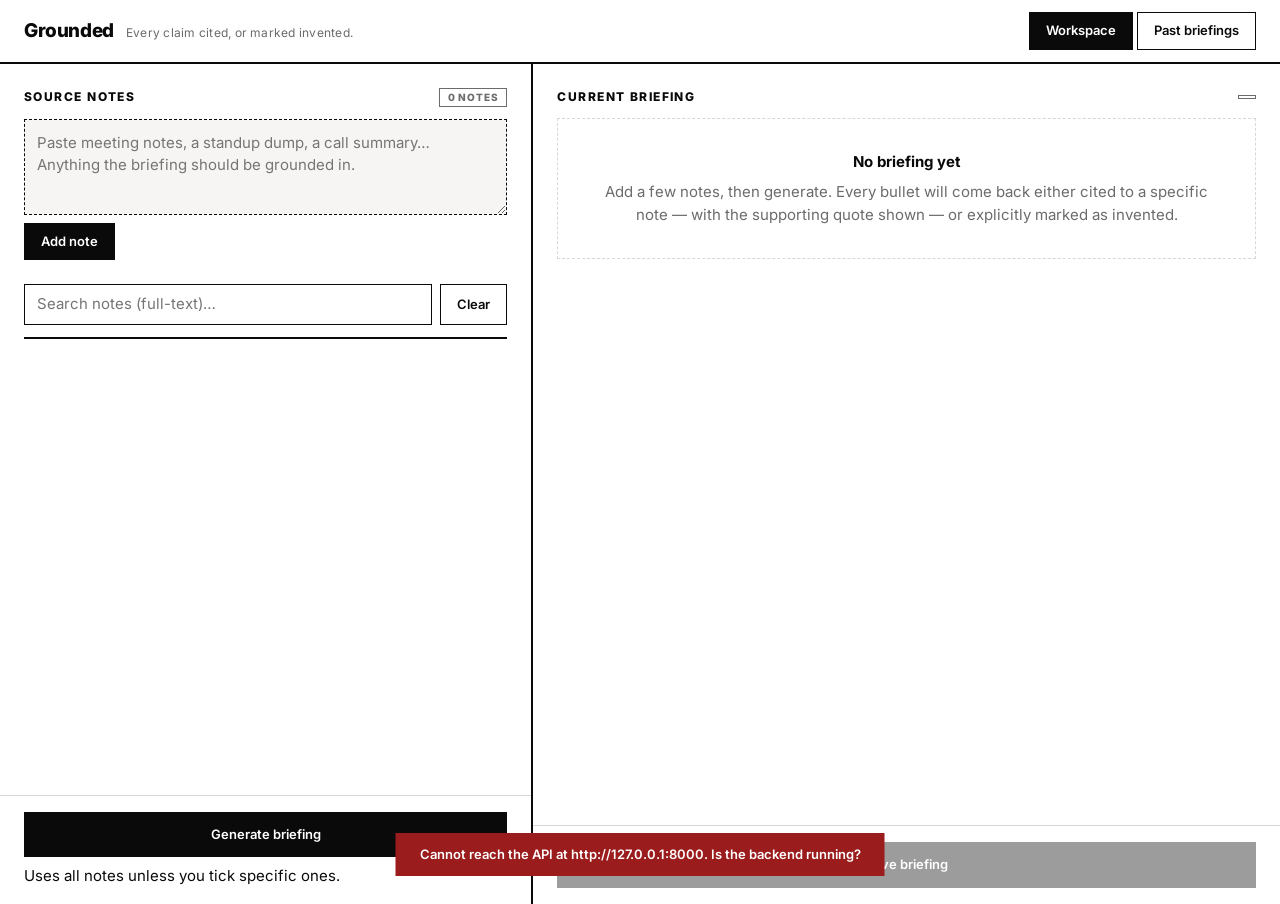
==== app/frontend/index.html @ cf1dec24 "Replace Flask prototype with verified-citation rewrite" ====
<!DOCTYPE html>
<html lang="en">
<head>
  <meta charset="UTF-8" />
  <meta name="viewport" content="width=device-width, initial-scale=1" />
  <title>Grounded — verified briefings from your notes</title>
  <link rel="preconnect" href="https://fonts.googleapis.com" />
  <link rel="preconnect" href="https://fonts.gstatic.com" crossorigin />
  <link href="https://fonts.googleapis.com/css2?family=Inter:wght@400;600;700;800&display=swap" rel="stylesheet" />
  <link rel="stylesheet" href="./styles.css" />
</head>
<body>
  <header class="masthead">
    <div class="brand">
      <h1>Grounded</h1>
      <span class="tagline">Every claim cited, or marked invented.</span>
    </div>
    <nav aria-label="Primary">
      <button class="tab" id="tab-workspace" aria-current="page">Workspace</button>
      <button class="tab" id="tab-history">Past briefings</button>
    </nav>
  </header>

  <!-- ======================= WORKSPACE ======================= -->
  <main class="layout" id="view-workspace">
    <section class="pane" aria-labelledby="notes-heading">
      <div class="pane-head">
        <h2 id="notes-heading">Source notes</h2>
        <span class="badge badge-plain" id="note-count">0 notes</span>
      </div>

      <div class="pane-body">
        <form class="composer" id="note-form">
          <label class="sr-only" for="note-input">Paste or type a note</label>
          <textarea id="note-input" placeholder="Paste meeting notes, a standup dump, a call summary… Anything the briefing should be grounded in."></textarea>
          <div class="composer-actions">
            <button type="submit" class="btn btn-primary">Add note</button>
            <span class="tagline" id="composer-hint"></span>
          </div>
        </form>

        <div class="searchbar">
          <label class="sr-only" for="note-search">Search notes</label>
          <input id="note-search" type="search" placeholder="Search notes (full-text)…" />
          <button class="btn" id="search-clear" type="button">Clear</button>
        </div>

        <ul class="note-list" id="note-list"></ul>
      </div>

      <div class="pane-foot">
        <button class="btn btn-primary btn-block" id="generate-btn">Generate briefing</button>
        <p class="tagline" id="generate-hint" style="margin:8px 0 0">
          Uses all notes unless you tick specific ones.
        </p>
      </div>
    </section>

    <section class="pane" aria-labelledby="briefing-heading">
      <div class="pane-head">
        <h2 id="briefing-heading">Current briefing</h2>
        <span class="badge badge-plain" id="briefing-model"></span>
      </div>
      <div class="pane-body" id="briefing-body">
        <div class="empty">
          <strong>No briefing yet</strong>
          Add a few notes, then generate. Every bullet will come back either cited
          to a specific note — with the supporting quote shown — or explicitly
          marked as invented.
        </div>
      </div>
      <div class="pane-foot">
        <button class="btn btn-primary btn-block" id="save-btn" disabled>Save briefing</button>
      </div>
    </section>
  </main>

  <!-- ======================= HISTORY ======================= -->
  <main id="view-history" hidden>
    <div class="pane">
      <div class="pane-head"><h2>Past briefings</h2></div>
      <div class="pane-body">
        <ul class="history-list" id="history-list"></ul>
      </div>
    </div>
  </main>

  <script src="./config.js"></script>
  <script src="./app.js"></script>
</body>
</html>
---- app/frontend/styles.css ----
/* Grounded — design tokens and components.
   Hand-written CSS, no framework. Editorial/brutalist: heavy rules, strong type
   hierarchy, generous whitespace. Provenance is never signalled by colour alone —
   every state carries a text label and a distinct border treatment, so it survives
   greyscale printing and colour-blind readers. */

:root {
  --ink: #0a0a0a;
  --ink-2: #3d3d3d;
  --ink-3: #6b6b6b;
  --paper: #ffffff;
  --paper-2: #f6f5f3;
  --paper-3: #ecebe7;
  --rule: #0a0a0a;
  --rule-soft: #d9d7d2;

  --cited: #0b5d3b;
  --cited-bg: #e8f3ed;
  --invented: #8a5a00;
  --invented-bg: #fdf4e3;
  --alert: #9b1c1c;
  --alert-bg: #fdecec;

  --sp-1: 4px;  --sp-2: 8px;  --sp-3: 12px; --sp-4: 16px;
  --sp-5: 24px; --sp-6: 32px; --sp-7: 48px;

  --sans: "Inter", ui-sans-serif, system-ui, -apple-system, "Segoe UI", Roboto, sans-serif;
  --mono: ui-monospace, "SF Mono", "Cascadia Mono", Menlo, Consolas, monospace;
}

@media (prefers-color-scheme: dark) {
  :root {
    --ink: #f2f1ee; --ink-2: #c9c7c1; --ink-3: #918f89;
    --paper: #121211; --paper-2: #1b1b19; --paper-3: #242422;
    --rule: #f2f1ee; --rule-soft: #3a3a37;
    --cited: #6ee7a8; --cited-bg: #12241c;
    --invented: #f0b95c; --invented-bg: #2a2115;
    --alert: #f8877f; --alert-bg: #2c1614;
  }
}

* { box-sizing: border-box; }

body {
  margin: 0;
  font-family: var(--sans);
  color: var(--ink);
  background: var(--paper);
  -webkit-font-smoothing: antialiased;
  font-size: 15px;
  line-height: 1.5;
}

button, input, textarea { font: inherit; color: inherit; }

:focus-visible {
  outline: 3px solid var(--ink);
  outline-offset: 2px;
}

.sr-only {
  position: absolute; width: 1px; height: 1px; padding: 0; margin: -1px;
  overflow: hidden; clip: rect(0 0 0 0); white-space: nowrap; border: 0;
}

/* ---------------------------------------------------------------- app chrome */

.masthead {
  display: flex; align-items: center; justify-content: space-between;
  gap: var(--sp-4);
  padding: var(--sp-3) var(--sp-5);
  border-bottom: 2px solid var(--rule);
  flex-wrap: wrap;
}
.brand { display: flex; align-items: baseline; gap: var(--sp-3); }
.brand h1 {
  font-size: 19px; font-weight: 800; letter-spacing: -0.02em; margin: 0;
}
.brand .tagline {
  font-size: 12px; color: var(--ink-3); letter-spacing: 0.02em;
}
.masthead nav { display: flex; gap: var(--sp-1); }

.tab {
  border: 1.5px solid var(--rule); background: var(--paper);
  padding: var(--sp-2) var(--sp-4); font-size: 13px; font-weight: 600;
  cursor: pointer;
}
.tab[aria-current="page"] { background: var(--ink); color: var(--paper); }

.layout {
  display: grid;
  grid-template-columns: minmax(0, 5fr) minmax(0, 7fr);
  min-height: calc(100vh - 60px);
}
.layout > .pane:first-child { border-right: 2px solid var(--rule); }

@media (max-width: 900px) {
  .layout { grid-template-columns: 1fr; }
  .layout > .pane:first-child {
    border-right: 0; border-bottom: 2px solid var(--rule);
  }
}

.pane { display: flex; flex-direction: column; min-width: 0; }
.pane-head {
  display: flex; align-items: center; justify-content: space-between;
  gap: var(--sp-3); padding: var(--sp-5) var(--sp-5) var(--sp-3);
}
.pane-head h2 {
  margin: 0; font-size: 12px; font-weight: 800;
  letter-spacing: 0.12em; text-transform: uppercase;
}
.pane-body { flex: 1; overflow-y: auto; padding: 0 var(--sp-5) var(--sp-5); }
.pane-foot { padding: var(--sp-4) var(--sp-5); border-top: 1px solid var(--rule-soft); }

/* -------------------------------------------------------------------- buttons */

.btn {
  border: 1.5px solid var(--rule); background: var(--paper); color: var(--ink);
  padding: var(--sp-2) var(--sp-4); font-size: 13px; font-weight: 600;
  cursor: pointer; white-space: nowrap;
}
.btn:hover:not(:disabled) { background: var(--paper-3); }
.btn:disabled { opacity: 0.4; cursor: not-allowed; }
.btn-primary { background: var(--ink); color: var(--paper); border-color: var(--ink); }
.btn-primary:hover:not(:disabled) { opacity: 0.85; background: var(--ink); }
.btn-block { width: 100%; justify-content: center; padding: var(--sp-3); }
.btn-sm { padding: 3px var(--sp-2); font-size: 11px; font-weight: 700; }
.btn[aria-pressed="true"] { background: var(--ink); color: var(--paper); }

/* ---------------------------------------------------------------------- notes */

.composer { display: flex; flex-direction: column; gap: var(--sp-2); margin-bottom: var(--sp-5); }
.composer textarea {
  width: 100%; min-height: 96px; resize: vertical;
  border: 1.5px dashed var(--rule); background: var(--paper-2);
  padding: var(--sp-3); border-radius: 0;
}
.composer textarea:focus { border-style: solid; background: var(--paper); }
.composer-actions { display: flex; gap: var(--sp-2); align-items: center; }

.searchbar { display: flex; gap: var(--sp-2); margin-bottom: var(--sp-3); }
.searchbar input {
  flex: 1; border: 1.5px solid var(--rule); background: var(--paper);
  padding: var(--sp-2) var(--sp-3);
}

.note-list { list-style: none; margin: 0; padding: 0; border: 1.5px solid var(--rule); }
.note-item {
  display: flex; gap: var(--sp-3); padding: var(--sp-3);
  border-bottom: 1px solid var(--rule-soft);
}
.note-item:last-child { border-bottom: 0; }
.note-item.is-selected { background: var(--paper-2); }
.note-item input[type="checkbox"] { margin-top: 3px; width: 16px; height: 16px; accent-color: var(--ink); }
.note-body { min-width: 0; flex: 1; }
.note-title { font-weight: 700; font-size: 14px; margin: 0 0 var(--sp-1); }
.note-text {
  margin: 0; font-size: 13px; color: var(--ink-2);
  display: -webkit-box; -webkit-line-clamp: 3; -webkit-box-orient: vertical; overflow: hidden;
}
.note-meta {
  margin-top: var(--sp-2); font-size: 11px; color: var(--ink-3);
  display: flex; gap: var(--sp-3); align-items: center;
}

/* ------------------------------------------------------------------- banners */

.banner {
  border: 1.5px solid var(--rule); padding: var(--sp-3) var(--sp-4);
  margin-bottom: var(--sp-4); font-size: 13px;
}
.banner h3 {
  margin: 0 0 var(--sp-1); font-size: 11px; font-weight: 800;
  letter-spacing: 0.1em; text-transform: uppercase;
}
.banner-warn { border-color: var(--alert); background: var(--alert-bg); color: var(--ink); }
.banner-info { background: var(--paper-2); }
.contradiction { margin-top: var(--sp-2); padding-top: var(--sp-2); border-top: 1px dashed var(--rule-soft); }
.contradiction:first-of-type { border-top: 0; padding-top: 0; }
.contradiction .values { font-family: var(--mono); font-weight: 700; }
.contradiction blockquote {
  margin: var(--sp-1) 0 0; padding-left: var(--sp-3);
  border-left: 2px solid var(--rule-soft); color: var(--ink-2); font-size: 12px;
}

/* ------------------------------------------------------------------- bullets */

.stat-row {
  display: flex; flex-wrap: wrap; gap: var(--sp-1);
  margin-bottom: var(--sp-4); font-size: 11px;
}
.stat {
  border: 1px solid var(--rule-soft); padding: 2px var(--sp-2);
  letter-spacing: 0.04em; text-transform: uppercase; font-weight: 700;
}
.stat b { font-family: var(--mono); }

.bullet-list { list-style: none; margin: 0; padding: 0; display: flex; flex-direction: column; gap: var(--sp-3); }

.bullet {
  border: 1.5px solid var(--rule); border-left-width: 5px; padding: var(--sp-3) var(--sp-4);
  background: var(--paper);
}
.bullet.p-cited { border-left-color: var(--cited); }
.bullet.p-invented {
  border-left-color: var(--invented);
  border-style: dashed; border-left-style: solid;
  background: var(--invented-bg);
}
.bullet.is-rejected { opacity: 0.55; }
.bullet.is-rejected .bullet-text { text-decoration: line-through; }
.bullet.is-accepted { box-shadow: inset 3px 0 0 var(--cited); }

.bullet-top { display: flex; gap: var(--sp-3); align-items: flex-start; justify-content: space-between; flex-wrap: wrap; }
.bullet-text { margin: 0; flex: 1 1 260px; min-width: 0; }
.bullet-actions { display: flex; gap: var(--sp-1); flex-shrink: 0; }

.badges { display: flex; flex-wrap: wrap; gap: var(--sp-1); margin-bottom: var(--sp-2); }
.badge {
  display: inline-flex; align-items: center; gap: 4px;
  font-size: 10px; font-weight: 800; letter-spacing: 0.08em; text-transform: uppercase;
  border: 1px solid currentColor; padding: 1px var(--sp-2);
}
.badge-cited { color: var(--cited); background: var(--cited-bg); }
.badge-invented { color: var(--invented); background: var(--invented-bg); }
.badge-warn { color: var(--alert); background: var(--alert-bg); }
.badge-plain { color: var(--ink-3); }

.evidence { margin-top: var(--sp-3); }
.evidence summary {
  cursor: pointer; font-size: 11px; font-weight: 700;
  letter-spacing: 0.06em; text-transform: uppercase; color: var(--ink-2);
}
.evidence-body {
  margin-top: var(--sp-2); border: 1px solid var(--rule-soft);
  background: var(--paper-2); padding: var(--sp-3); font-size: 13px;
}
.evidence-body .src { font-size: 11px; color: var(--ink-3); margin-bottom: var(--sp-2); }
.quote-context { color: var(--ink-3); }
mark.quote-hit {
  background: var(--cited-bg); color: var(--ink);
  border-bottom: 2px solid var(--cited); padding: 1px 2px; font-weight: 600;
}

.diff ins { background: var(--cited-bg); text-decoration: none; border-bottom: 1px solid var(--cited); }
.diff del { background: var(--alert-bg); }

.editor { margin-top: var(--sp-3); display: flex; flex-direction: column; gap: var(--sp-2); }
.editor textarea { width: 100%; border: 1.5px solid var(--rule); padding: var(--sp-3); resize: vertical; background: var(--paper); }
.editor-actions { display: flex; gap: var(--sp-2); }

/* ------------------------------------------------------------- empty / states */

.empty { border: 1.5px dashed var(--rule-soft); padding: var(--sp-6); text-align: center; color: var(--ink-3); }
.empty strong { display: block; color: var(--ink); font-size: 15px; margin-bottom: var(--sp-2); }

.spinner {
  display: inline-block; width: 13px; height: 13px; border: 2px solid currentColor;
  border-right-color: transparent; border-radius: 50%; animation: spin 0.7s linear infinite;
  vertical-align: -2px; margin-right: 6px;
}
@keyframes spin { to { transform: rotate(360deg); } }
@media (prefers-reduced-motion: reduce) { .spinner { animation-duration: 3s; } }

.toast {
  position: fixed; bottom: var(--sp-5); left: 50%; transform: translateX(-50%);
  background: var(--ink); color: var(--paper); padding: var(--sp-3) var(--sp-5);
  font-size: 13px; font-weight: 600; z-index: 50; max-width: 90vw;
}
.toast.err { background: var(--alert); }

/* ------------------------------------------------------------------- history */

.history-list { list-style: none; margin: 0; padding: 0; border: 1.5px solid var(--rule); }
.history-item {
  display: flex; justify-content: space-between; align-items: center; gap: var(--sp-4);
  padding: var(--sp-3) var(--sp-4); border-bottom: 1px solid var(--rule-soft);
  width: 100%; background: none; border-left: 0; border-right: 0; border-top: 0;
  text-align: left; cursor: pointer;
}
.history-item:last-child { border-bottom: 0; }
.history-item:hover { background: var(--paper-2); }
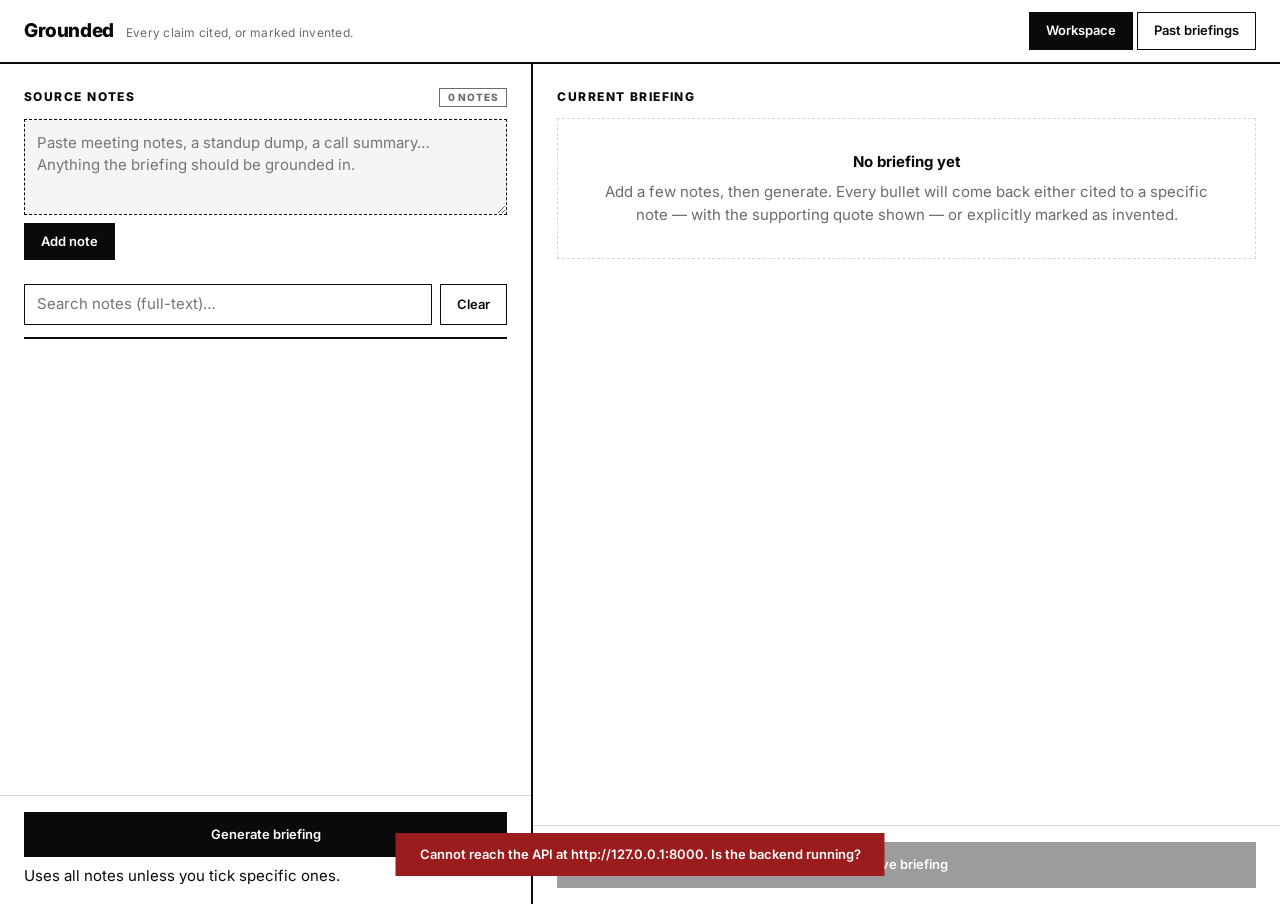
==== commit 27144300: "Final project update Co-authored-by: Copilot <223556219+Copilot@users.noreply.github.com>" ====
--- a/app/frontend/index.html
+++ b/app/frontend/index.html
@@ -35,7 +35,6 @@
           <textarea id="note-input" placeholder="Paste meeting notes, a standup dump, a call summary… Anything the briefing should be grounded in."></textarea>
           <div class="composer-actions">
             <button type="submit" class="btn btn-primary">Add note</button>
-            <span class="tagline" id="composer-hint"></span>
           </div>
         </form>
 
@@ -59,7 +58,6 @@
     <section class="pane" aria-labelledby="briefing-heading">
       <div class="pane-head">
         <h2 id="briefing-heading">Current briefing</h2>
-        <span class="badge badge-plain" id="briefing-model"></span>
       </div>
       <div class="pane-body" id="briefing-body">
         <div class="empty">
@@ -80,7 +78,7 @@
     <div class="pane">
       <div class="pane-head"><h2>Past briefings</h2></div>
       <div class="pane-body">
-        <ul class="history-list" id="history-list"></ul>
+        <div class="history-tree" id="history-list"></div>
       </div>
     </div>
   </main>
--- a/app/frontend/styles.css
+++ b/app/frontend/styles.css
@@ -41,6 +41,11 @@
 
 * { box-sizing: border-box; }
 
+/* The [hidden] attribute only sets display:none in the UA stylesheet, so ANY author
+   rule that sets display (e.g. .layout { display: grid }) silently overrides it and
+   the "hidden" element keeps rendering. This is the guard. */
+[hidden] { display: none !important; }
+
 body {
   margin: 0;
   font-family: var(--sans);
@@ -273,12 +278,69 @@
 
 /* ------------------------------------------------------------------- history */
 
-.history-list { list-style: none; margin: 0; padding: 0; border: 1.5px solid var(--rule); }
+.history-tree { display: flex; flex-direction: column; gap: var(--sp-2); }
+
+.tree-summary {
+  display: flex; align-items: center; justify-content: space-between;
+  gap: var(--sp-3); flex-wrap: wrap;
+  border: 2px solid var(--rule); padding: var(--sp-3) var(--sp-4);
+  margin-bottom: var(--sp-2);
+}
+
+.tree-node { border: 1.5px solid var(--rule); background: var(--paper); }
+.tree-node > summary {
+  display: flex; align-items: center; justify-content: space-between;
+  gap: var(--sp-3); flex-wrap: wrap;
+  padding: var(--sp-2) var(--sp-3); cursor: pointer;
+  list-style: none; user-select: none;
+}
+.tree-node > summary::-webkit-details-marker { display: none; }
+.tree-node > summary::before {
+  content: "▸"; font-size: 11px; margin-right: var(--sp-2); flex-shrink: 0;
+  transition: transform 0.12s ease;
+}
+.tree-node[open] > summary::before { transform: rotate(90deg); }
+@media (prefers-reduced-motion: reduce) {
+  .tree-node > summary::before { transition: none; }
+}
+.tree-node > summary:hover { background: var(--paper-2); }
+.tree-label { font-weight: 700; flex: 1 1 auto; min-width: 0; }
+
+/* Each level steps down in weight and indent, so depth is readable at a glance. */
+.tree-d0 { border-width: 2px; }
+.tree-d0 > summary { font-size: 16px; background: var(--paper-2); }
+.tree-d1 > summary { font-size: 14px; }
+.tree-d2 > summary { font-size: 13px; }
+.tree-d3 > summary { font-size: 13px; color: var(--ink-2); }
+.tree-d1, .tree-d2, .tree-d3 { border-width: 0 0 1px 0; border-color: var(--rule-soft); }
+.tree-node .tree-children { padding-left: var(--sp-4); }
+.tree-d0 > .tree-children { border-top: 1.5px solid var(--rule); padding-left: var(--sp-3); }
+
+.tree-totals { display: flex; flex-wrap: wrap; gap: var(--sp-1); flex-shrink: 0; }
+.chip {
+  font-size: 10px; font-weight: 700; letter-spacing: 0.05em; text-transform: uppercase;
+  border: 1px solid var(--rule-soft); padding: 1px var(--sp-2); color: var(--ink-2);
+  white-space: nowrap;
+}
+.chip b { font-family: var(--mono); color: var(--ink); }
+.chip-approved { border-color: var(--cited); color: var(--cited); }
+.chip-approved b { color: var(--cited); }
+.chip-rejected { border-color: var(--alert); color: var(--alert); }
+.chip-rejected b { color: var(--alert); }
+.chip-briefings, .chip-notes { border-color: var(--rule-soft); }
+
+.tree-leaf { list-style: none; margin: 0; padding: 0; }
 .history-item {
-  display: flex; justify-content: space-between; align-items: center; gap: var(--sp-4);
-  padding: var(--sp-3) var(--sp-4); border-bottom: 1px solid var(--rule-soft);
-  width: 100%; background: none; border-left: 0; border-right: 0; border-top: 0;
-  text-align: left; cursor: pointer;
-}
-.history-item:last-child { border-bottom: 0; }
+  display: flex; justify-content: space-between; align-items: center;
+  gap: var(--sp-3); flex-wrap: wrap;
+  padding: var(--sp-2) var(--sp-3); border: 0; border-bottom: 1px solid var(--rule-soft);
+  width: 100%; background: none; text-align: left; cursor: pointer;
+}
+.tree-leaf li:last-child .history-item { border-bottom: 0; }
 .history-item:hover { background: var(--paper-2); }
+.hist-main { display: flex; flex-direction: column; gap: 2px; min-width: 0; flex: 1 1 200px; }
+
+@media (max-width: 700px) {
+  .tree-node > summary, .history-item { align-items: flex-start; }
+  .tree-totals { width: 100%; }
+}
